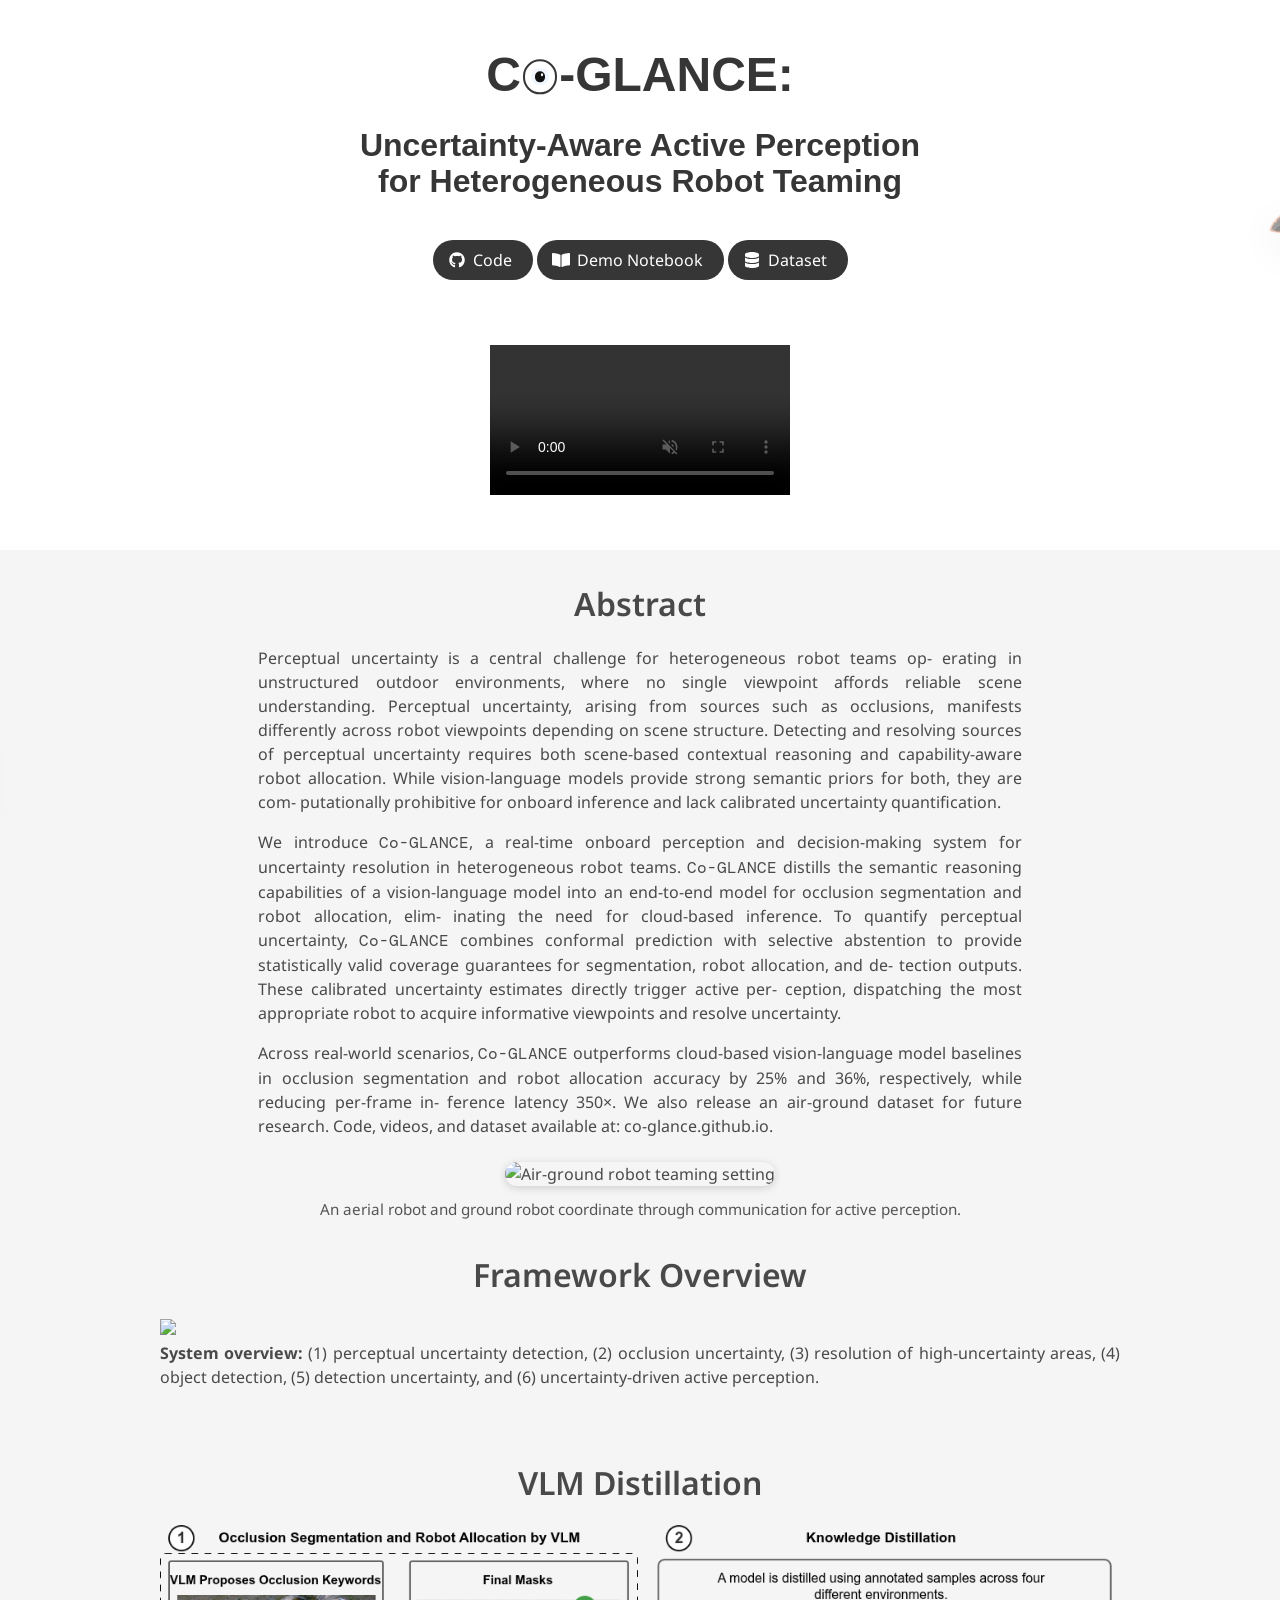
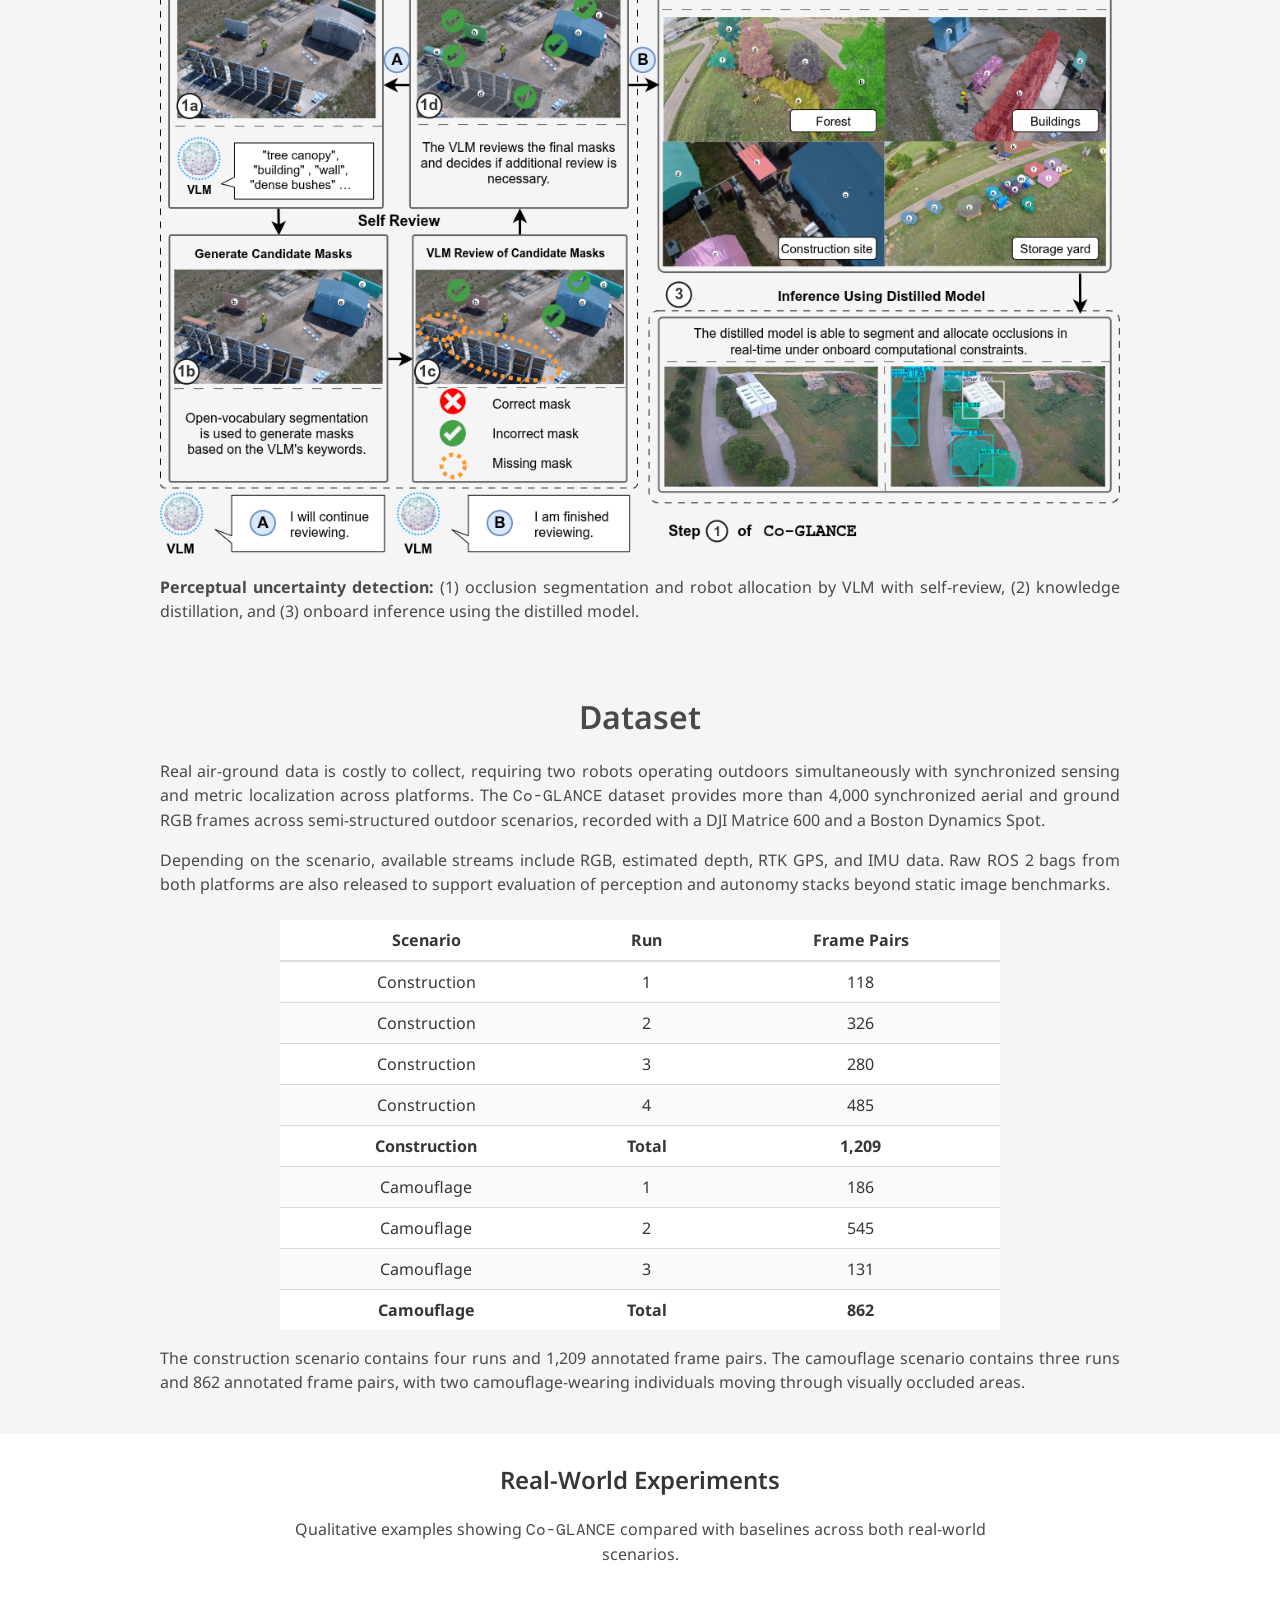
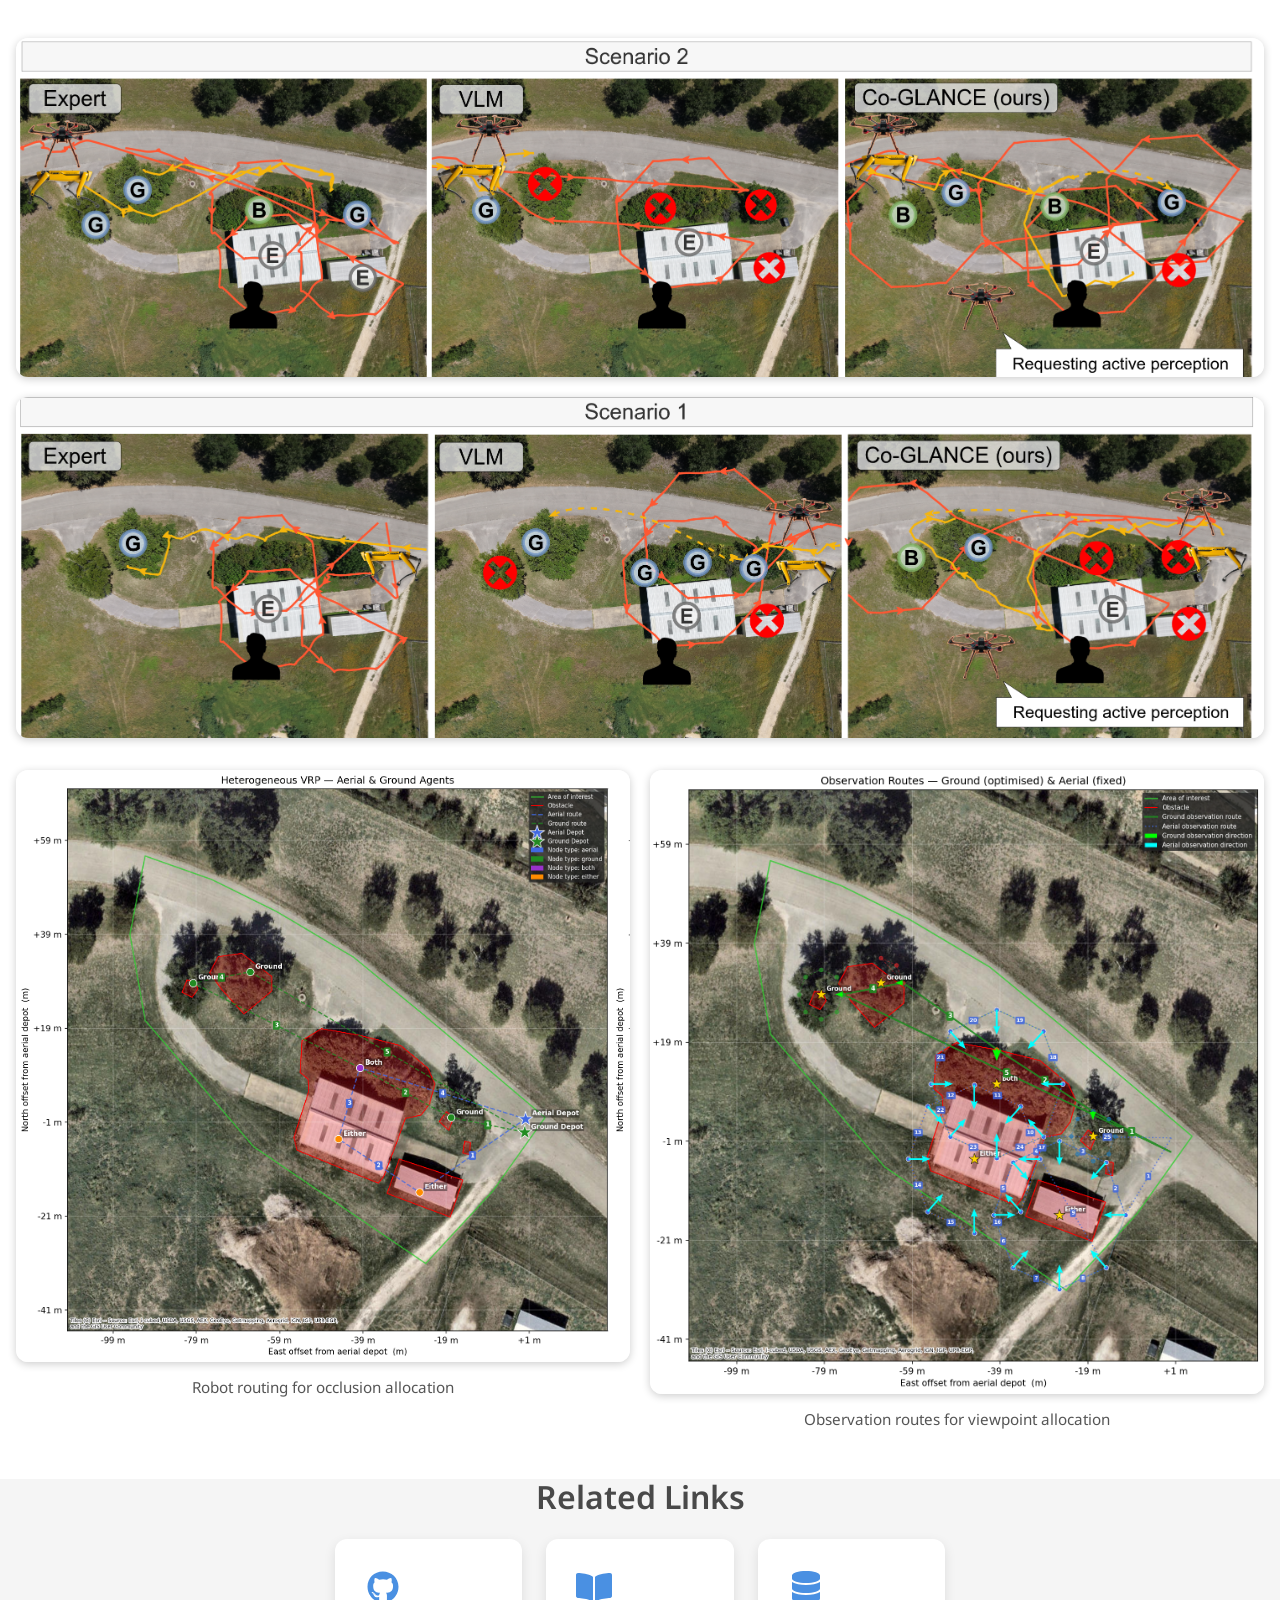
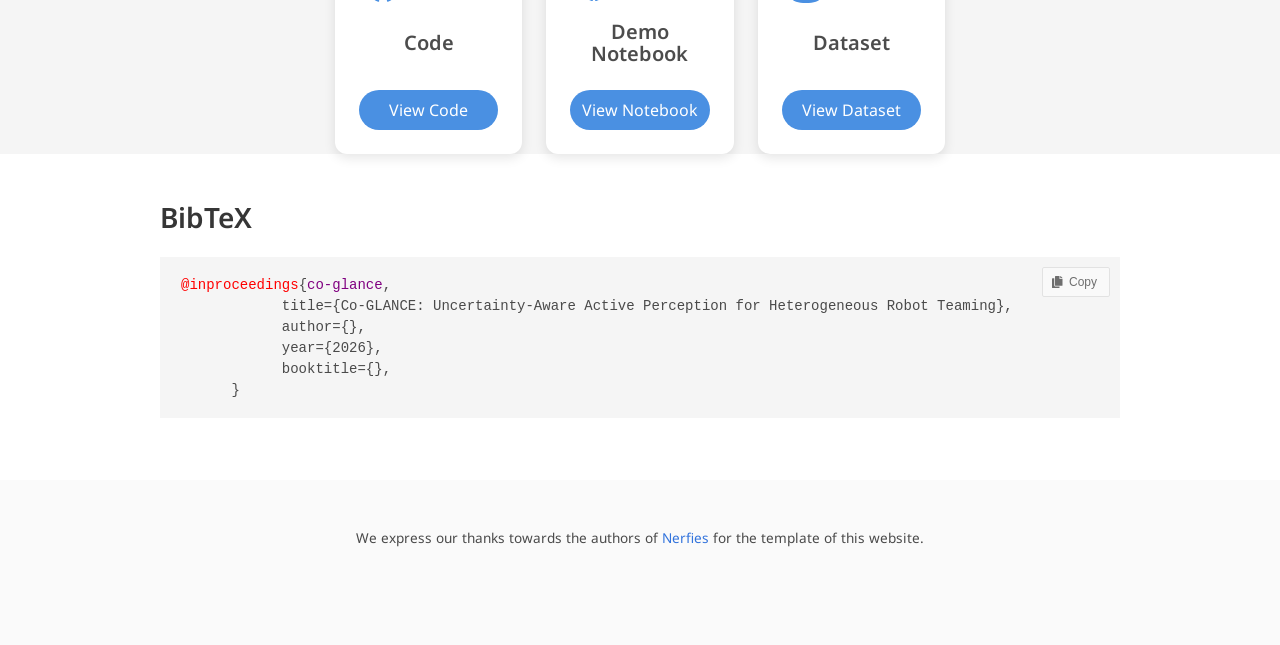
==== docs/index.html @ 159a92e4 "Updated webpage with several links to dataset and code" ====
<!DOCTYPE html>
<html>

<head>
  <meta charset="utf-8">
  <meta name="description"
    content="Co-GLANCE: Uncertainty-Aware Active Perception for Heterogeneous Robot Teaming">
  <meta name="keywords" content="Co-GLANCE, Active Perception, Heterogeneous Robot Teaming">
  <meta name="viewport" content="width=device-width, initial-scale=1">
  <title>Co-GLANCE: Uncertainty-Aware Active Perception for Heterogeneous Robot Teaming</title>

  <link href="https://fonts.googleapis.com/css?family=Google+Sans|Noto+Sans|Castoro" rel="stylesheet">
  <link href="https://fonts.googleapis.com/css2?family=DM+Mono:wght@400;500&display=swap" rel="stylesheet">

  <link rel="stylesheet" href="./static/css/bulma.min.css">
  <link rel="stylesheet" href="./static/css/bulma-carousel.min.css">
  <link rel="stylesheet" href="./static/css/bulma-slider.min.css">
  <link rel="stylesheet" href="./static/css/fontawesome.all.min.css">
  <link rel="stylesheet" href="https://cdn.jsdelivr.net/gh/jpswalsh/academicons@1/css/academicons.min.css">
  <link rel="stylesheet" href="./static/css/index.css">
  <link rel="icon" href="./static/images/favicon.gif" type="image/gif">

  <script src="https://ajax.googleapis.com/ajax/libs/jquery/3.5.1/jquery.min.js"></script>
  <script defer src="./static/js/fontawesome.all.min.js"></script>
  <script src="./static/js/bulma-carousel.min.js"></script>
  <script src="./static/js/bulma-slider.min.js"></script>
  <script src="./static/js/index.js"></script>
</head>

<body>

  <div class="robot-accent drone-accent" aria-hidden="true"></div>
  <div class="robot-accent spot-accent" aria-hidden="true"></div>

  <section class="hero">
    <div class="hero-body">
      <div class="container is-max-desktop">
        <div class="columns is-centered">
          <div class="column has-text-centered">
            <h1 class="title is-1 publication-title">
              <span class="framework-name animated-title" aria-label="Co-GLANCE">C<span class="title-eye"
                  aria-hidden="true"><span class="title-pupil"></span></span>-GLANCE</span>:
            </h1>
            <h2 class="title publication-title">Uncertainty-Aware Active Perception<br>
              for Heterogeneous Robot Teaming
            </h2>
            <div class="is-size-5 publication-author">
              <!-- <span class="author-block">
                <a href=""></a><sup>*1</sup>,
              </span>
              </span> -->
            </div>

            <!-- <div class="is-size-5 publication-authors">
              <span class="author-block"><sup>1</sup></span>
              <span class="author-block"><sup>*</sup>Equal Contribution</span>
            </div> -->

            <!-- <div class="is-size-5 publication-authors">
              <p style="color: red;">Spotlight</p>
            </div> -->

            <div class="column has-text-centered">
              <div class="publication-links">

                <!-- <span class="link-block">
                  <a target="_blank" rel="noopener noreferrer" href=""
                    class="external-link button is-normal is-rounded is-dark">
                    <span class="icon">
                      <i class="ai ai-arxiv"></i>
                    </span>
                    <span>arXiv</span>
                  </a>
                </span> -->

                <span class="link-block">
                  <a target="_blank" rel="noopener noreferrer" href="https://github.com/co-glance/co-glance.github.io"
                    class="external-link button is-normal is-rounded is-dark">
                    <span class="icon">
                      <i class="fab fa-github"></i>
                    </span>
                    <span>Code</span>
                  </a>
                </span>

                <span class="link-block">
                  <a target="_blank" rel="noopener noreferrer"
                    href="https://huggingface.co/datasets/co-glance/Co-GLANCE/blob/main/dataset_viewer.ipynb"
                    class="external-link button is-normal is-rounded is-dark">
                    <span class="icon">
                      <i class="fas fa-book-open"></i>
                    </span>
                    <span>Demo Notebook</span>
                  </a>
                </span>

                <span class="link-block">
                  <a target="_blank" rel="noopener noreferrer"
                    href="https://huggingface.co/datasets/co-glance/Co-GLANCE"
                    class="external-link button is-normal is-rounded is-dark">
                    <span class="icon">
                      <i class="fas fa-database"></i>
                    </span>
                    <span>Dataset</span>
                  </a>
                </span>

              </div>

            </div>
          </div>
        </div>
      </div>
    </div>
  </section>

  <section class="hero teaser">
    <div class="container is-max-desktop">
      <div class="hero-body">
        <video id="teaser" autoplay muted loop playsinline controls preload="auto" height="100%">
          <source src="./static/videos/Co-GLANCE.mp4" type="video/mp4">
        </video>
      </div>
    </div>
  </section>

  <section class="hero is-light">
    <div class="container is-max-desktop">
      <!-- Abstract. -->
      <div class="columns is-centered has-text-centered">
        <div class="column is-four-fifths">
          <h2 class="title is-3"><br>Abstract</h2>
          <div class="content has-text-justified">
            <p>
            Perceptual uncertainty is a central challenge for heterogeneous robot teams op-
            erating in unstructured outdoor environments, where no single viewpoint affords
            reliable scene understanding. Perceptual uncertainty, arising from sources such
            as occlusions, manifests differently across robot viewpoints depending on scene
            structure. Detecting and resolving sources of perceptual uncertainty requires both
            scene-based contextual reasoning and capability-aware robot allocation. While
            vision-language models provide strong semantic priors for both, they are com-
            putationally prohibitive for onboard inference and lack calibrated uncertainty
            quantification. 
            </p>
            <p>
            We introduce <span class="framework-name">Co-GLANCE</span>, a real-time onboard perception and
            decision-making system for uncertainty resolution in heterogeneous robot teams.
            <span class="framework-name">Co-GLANCE</span> distills the semantic reasoning capabilities of a vision-language model
            into an end-to-end model for occlusion segmentation and robot allocation, elim-
            inating the need for cloud-based inference. To quantify perceptual uncertainty,
            <span class="framework-name">Co-GLANCE</span> combines conformal prediction with selective abstention to provide
            statistically valid coverage guarantees for segmentation, robot allocation, and de-
            tection outputs. These calibrated uncertainty estimates directly trigger active per-
            ception, dispatching the most appropriate robot to acquire informative viewpoints
            and resolve uncertainty. 
            </p>
            <p>
            Across real-world scenarios, <span class="framework-name">Co-GLANCE</span> outperforms
            cloud-based vision-language model baselines in occlusion segmentation and robot
            allocation accuracy by 25% and 36%, respectively, while reducing per-frame in-
            ference latency 350×. We also release an air-ground dataset for future research.
            Code, videos, and dataset available at: co-glance.github.io.
            </p>
          </div>
          <div class="content has-text-centered">
            <img class="paper-figure" src="./static/images/air_ground_setting.png"
              alt="Air-ground robot teaming setting">
            <p class="figure-caption">
              An aerial robot and ground robot coordinate through communication for active perception.
            </p>
          </div>
        </div>
      </div>
      <!--/ Abstract. -->

      <!-- Paper video. -->
      <!-- <div class="columns is-centered has-text-centered">
      <div class="column is-four-fifths">
        <h2 class="title is-3">Video</h2>
        <div class="publication-video">
          <iframe src="https://www.youtube.com/embed/MrKrnHhk8IA?rel=0&amp;showinfo=0"
                  frameborder="0" allow="autoplay; encrypted-media" allowfullscreen></iframe>
        </div>
      </div>
    </div> -->
      <!--/ Paper video. -->
    </div>
  </section>

  <section class="hero is-light">
    <div class="container is-max-desktop">
      <!-- Concurrent Work. -->
      <div class="columns is-centered has-text-centered">
        <div class="column is-full-width">
          <h2 class="title is-3"><br>Framework Overview</h2>
          <div class="content has-text-justified">
            <img src="./static/images/flowchart_v41.png">

            <p><b>System overview:</b> (1) perceptual uncertainty detection, (2) occlusion uncertainty, 
              (3) resolution of high-uncertainty areas, (4) object detection, 
              (5) detection uncertainty, and (6) uncertainty-driven active perception.</p>
            <br>
          </div>
        </div>
      </div>
      <!--/ Concurrent Work. -->

    </div>
  </section>

  <section class="hero is-light">
    <div class="container is-max-desktop">
      <!-- Concurrent Work. -->
      <div class="columns is-centered has-text-centered">
        <div class="column is-full-width">
          <h2 class="title is-3"><br>VLM Distillation</h2>
          <div class="content has-text-justified">
            <img src="./static/images/Co-GLANCE-latest-vlm_distillation_v3.png">

            <p><b>Perceptual uncertainty detection:</b> (1) occlusion segmentation and robot allocation by VLM with self-review, 
              (2) knowledge distillation, and (3) onboard inference using the distilled model.</p>
            <br>
          </div>
        </div>
      </div>
      <!--/ Concurrent Work. -->

    </div>
  </section>

  <section class="hero is-light">
    <div class="container is-max-desktop">
      <div class="columns is-centered has-text-centered">
        <div class="column is-full-width">
          <h2 class="title is-3"><br>Dataset</h2>
          <div class="content has-text-justified">
            <p>
              Real air-ground data is costly to collect, requiring two robots operating outdoors simultaneously
              with synchronized sensing and metric localization across platforms. The <span class="framework-name">Co-GLANCE</span>
              dataset provides more than 4,000 synchronized aerial and ground RGB frames across semi-structured
              outdoor scenarios, recorded with a DJI Matrice 600 and a Boston Dynamics Spot.
            </p>
            <p>
              Depending on the scenario, available streams include RGB, estimated depth, RTK GPS, and IMU data.
              Raw ROS 2 bags from both platforms are also released to support evaluation of perception and
              autonomy stacks beyond static image benchmarks.
            </p>

            <table class="table is-striped is-hoverable is-fullwidth dataset-table">
              <thead>
                <tr>
                  <th>Scenario</th>
                  <th>Run</th>
                  <th>Frame Pairs</th>
                </tr>
              </thead>
              <tbody>
                <tr>
                  <td>Construction</td>
                  <td>1</td>
                  <td>118</td>
                </tr>
                <tr>
                  <td>Construction</td>
                  <td>2</td>
                  <td>326</td>
                </tr>
                <tr>
                  <td>Construction</td>
                  <td>3</td>
                  <td>280</td>
                </tr>
                <tr>
                  <td>Construction</td>
                  <td>4</td>
                  <td>485</td>
                </tr>
                <tr>
                  <td><b>Construction</b></td>
                  <td><b>Total</b></td>
                  <td><b>1,209</b></td>
                </tr>
                <tr>
                  <td>Camouflage</td>
                  <td>1</td>
                  <td>186</td>
                </tr>
                <tr>
                  <td>Camouflage</td>
                  <td>2</td>
                  <td>545</td>
                </tr>
                <tr>
                  <td>Camouflage</td>
                  <td>3</td>
                  <td>131</td>
                </tr>
                <tr>
                  <td><b>Camouflage</b></td>
                  <td><b>Total</b></td>
                  <td><b>862</b></td>
                </tr>
              </tbody>
            </table>

            <p>
              The construction scenario contains four runs and 1,209 annotated frame pairs. The camouflage
              scenario contains three runs and 862 annotated frame pairs, with two camouflage-wearing individuals
              moving through visually occluded areas.
            </p>
            <br>
          </div>
        </div>
      </div>

    </div>
  </section>




  <section class="examples">
    <h2 class="title is-4">Real-World Experiments</h2>
    <p class="visual-results-caption">
      Qualitative examples showing <span class="framework-name">Co-GLANCE</span> compared with
      baselines across both real-world scenarios.
    </p>
    <div class="scroll-gallery">
      <figure>
        <img src="./static/images/real_world_scenario_1.png" alt="Scenario 1 visual results">
      </figure>
      <figure>
        <img src="./static/images/real_world_scenario_2.png" alt="Scenario 2 visual results">
      </figure>
    </div>
    <div class="route-gallery">
      <figure>
        <img src="./static/images/occlusion_allocation.png"
          alt="Robot routing occlusion allocation">
        <figcaption>Robot routing for occlusion allocation</figcaption>
      </figure>
      <figure>
        <img src="./static/images/viewpoint_allocation.png"
          alt="Robot routing viewpoint allocation">
        <figcaption>Observation routes for viewpoint allocation</figcaption>
      </figure>
    </div>
  </section>

  <section class="hero is-small is-light">
    <div class="container is-max-desktop" style="max-width: 100em;">
      <div class="columns is-centered">
        <div class="column is-full-width">
          <h2 class="title is-3 has-text-centered">Related Links</h2>

          <div class="columns is-multiline is-centered">

            <!-- Card 1: Code -->
            <div class="column is-4">
              <div class="card link-card">
                <div class="card-content has-text-centered">
                  <span class="icon is-large">
                    <i class="fab fa-github fa-2x"></i>
                  </span>
                  <h3 class="title is-5">Code</h3>
                  <a target="_blank" rel="noopener noreferrer" href="https://github.com/co-glance/co-glance.github.io"
                    class="button is-link is-rounded">View Code</a>
                </div>
              </div>
            </div>

            <!-- Card 2: Demo Notebook -->
            <div class="column is-4">
              <div class="card link-card">
                <div class="card-content has-text-centered">
                  <span class="icon is-large">
                    <i class="fas fa-book-open fa-2x"></i>
                  </span>
                  <h3 class="title is-5">Demo Notebook</h3>
                  <a target="_blank" rel="noopener noreferrer"
                    href="https://huggingface.co/datasets/co-glance/Co-GLANCE/blob/main/dataset_viewer.ipynb"
                    class="button is-link is-rounded">View Notebook</a>
                </div>
              </div>
            </div>

            <!-- Card 3: Dataset -->
            <div class="column is-4">
              <div class="card link-card">
                <div class="card-content has-text-centered">
                  <span class="icon is-large">
                    <i class="fas fa-database fa-2x"></i>
                  </span>
                  <h3 class="title is-5">Dataset</h3>
                  <a target="_blank" rel="noopener noreferrer"
                    href="https://huggingface.co/datasets/co-glance/Co-GLANCE"
                    class="button is-link is-rounded">View Dataset</a>
                </div>
              </div>
            </div>

          </div>

        </div>
      </div>
    </div>
  </section>

  <section class="section" id="BibTeX">
    <div class="container is-max-desktop content">
      <h2 class="title">BibTeX</h2>
      <div style="position: relative;">
        <pre><code><span style="color: red;">@inproceedings</span>{<span style="color: purple;">co-glance</span>,
            title={Co-GLANCE: Uncertainty-Aware Active Perception for Heterogeneous Robot Teaming},
            author={},
            year={2026},
            booktitle={},
      }</code></pre>
        <button id="copyBibtex" class="button is-small"
          style="position: absolute; top: 10px; right: 10px; opacity: 0.7; background-color: rgba(255, 255, 255, 0.7);"
          onmouseover="this.style.opacity='1'"
          onmouseout="this.style.opacity='0.7'"
          onclick="copyBibtexToClipboard()">
          <span class="icon">
            <i class="fas fa-copy"></i>
          </span>
          <span>Copy</span>
        </button>
      </div>
    </div>
  </section>

  <script>
    function copyBibtexToClipboard() {
      const bibtexText = `@content,
            title={Co-GLANCE: Uncertainty-Aware Active Perception for Heterogeneous Robot Teaming},
            author={},
            year={2026},
            booktitle={},
      }`;

      navigator.clipboard.writeText(bibtexText).then(function () {
        const button = document.getElementById('copyBibtex');
        const originalHTML = button.innerHTML;
        const originalStyle = button.getAttribute('style');

        button.innerHTML = '<span class="icon"><i class="fas fa-check"></i></span><span>Copied!</span>';
        button.style = 'position: absolute; top: 10px; right: 10px; opacity: 1; background-color: #48c774;';

        setTimeout(function () {
          button.innerHTML = originalHTML;
          button.setAttribute('style', originalStyle);
        }, 2000);
      });
    }
  </script>


  <footer class="footer">
    <div class="container">
      <!--
    <div class="content has-text-centered">
      <a class="icon-link"
         href="./static/videos/nerfies_paper.pdf">
        <i class="fas fa-file-pdf"></i>
      </a>
      <a class="icon-link" href="https://github.com/keunhong" class="external-link" disabled>
        <i class="fab fa-github"></i>
      </a>
    </div>
      -->
      <div class="columns is-centered">
        <div class="column is-8">
          <div class="content bottom-attr-text">
            <p style="font-size: 0.85rem;">
              We express our thanks towards the authors of <a
                href="https://github.com/nerfies/nerfies.github.io">Nerfies</a> for the template of this website.
            </p>
          </div>
        </div>
      </div>
    </div>
  </footer>

</body>

</html>
---- docs/static/css/index.css ----
body {
  font-family: 'Noto Sans', sans-serif;
  overflow-x: hidden;
}

.robot-accent {
  background-position: center;
  background-repeat: no-repeat;
  background-size: contain;
  filter: drop-shadow(0 10px 18px rgba(0, 0, 0, 0.18));
  opacity: 0.5;
  pointer-events: none;
  position: fixed;
  z-index: 5;
}

.drone-accent {
  animation: drone-flyby 18s ease-in-out infinite;
  background-image: url("../images/drone-accent.png");
  height: 150px;
  right: -150px;
  top: 18vh;
  width: 190px;
}

.spot-accent {
  animation: spot-walkby 22s ease-in-out infinite;
  background-image: url("../images/spot-accent.png");
  bottom: 9vh;
  height: 118px;
  left: -180px;
  width: 210px;
}

@keyframes drone-flyby {
  0%,
  18%,
  100% {
    transform: translateX(0) translateY(0) rotate(-4deg);
  }

  42%,
  62% {
    transform: translateX(-95px) translateY(-18px) rotate(3deg);
  }

  78% {
    transform: translateX(-35px) translateY(10px) rotate(-2deg);
  }
}

@keyframes spot-walkby {
  0%,
  16%,
  100% {
    transform: translateX(0);
  }

  44%,
  66% {
    transform: translateX(125px);
  }

  82% {
    transform: translateX(48px);
  }
}

@media screen and (max-width: 1200px) {
  .robot-accent {
    display: none;
  }
}

@media (prefers-reduced-motion: reduce) {
  .robot-accent {
    animation: none;
  }
}

.framework-name {
  font-family: 'DM Mono', 'Courier New', Courier, monospace;
}

.publication-title .framework-name {
  font-family: 'Google Sans', sans-serif;
}

.animated-title {
  align-items: baseline;
  display: inline-flex;
  gap: 0.02em;
}

.title-eye {
  align-items: center;
  background: #fff;
  border: 0.055em solid currentColor;
  border-radius: 50%;
  display: inline-flex;
  height: 0.72em;
  justify-content: center;
  margin: 0 0.02em;
  overflow: hidden;
  position: relative;
  transform: translateY(-0.18em);
  width: 0.72em;
}

.title-eye::before {
  background: #f0f6ff;
  border-radius: 50%;
  content: "";
  height: 0.36em;
  position: absolute;
  width: 0.36em;
}

.title-pupil {
  animation: look-around 4.5s ease-in-out infinite;
  background: #111;
  border-radius: 50%;
  display: block;
  height: 0.22em;
  position: relative;
  width: 0.22em;
  z-index: 1;
}

.title-pupil::after {
  background: #fff;
  border-radius: 50%;
  content: "";
  height: 0.06em;
  position: absolute;
  right: 0.04em;
  top: 0.04em;
  width: 0.06em;
}

@keyframes look-around {
  0%,
  18%,
  100% {
    transform: translate(0, 0);
  }

  30%,
  42% {
    transform: translate(-0.16em, -0.05em);
  }

  54%,
  66% {
    transform: translate(0.16em, 0.04em);
  }

  78%,
  88% {
    transform: translate(0.02em, -0.14em);
  }
}

@media (prefers-reduced-motion: reduce) {
  .title-pupil {
    animation: none;
  }
}


.footer .icon-link {
  font-size: 25px;
  color: #000;
}

.link-block a {
  margin-top: 5px;
  margin-bottom: 5px;
}

.dnerf {
  font-variant: small-caps;
}


.teaser .hero-body {
  padding-top: 0;
  padding-bottom: 3rem;
}

.teaser {
  font-family: 'Google Sans', sans-serif;
}


.publication-title {}

.publication-banner {
  max-height: parent;

}

.publication-banner video {
  position: relative;
  left: auto;
  top: auto;
  transform: none;
  object-fit: fit;
}

.publication-header .hero-body {}

.publication-title {
  font-family: 'Google Sans', sans-serif;
}

.publication-authors {
  font-family: 'Google Sans', sans-serif;
}

.publication-venue {
  color: #555;
  width: fit-content;
  font-weight: bold;
}

.publication-awards {
  color: #ff3860;
  width: fit-content;
  font-weight: bolder;
}

.publication-authors {}

.publication-authors a {
  color: hsl(204, 86%, 53%) !important;
}

.publication-authors a:hover {
  text-decoration: underline;
}

.author-block {
  display: inline-block;
}

.publication-banner img {}

.publication-authors {
  /*color: #4286f4;*/
}

.publication-video {
  position: relative;
  width: 100%;
  height: 0;
  padding-bottom: 56.25%;

  overflow: hidden;
  border-radius: 10px !important;
}

.publication-video iframe {
  position: absolute;
  top: 0;
  left: 0;
  width: 100%;
  height: 100%;
}

.publication-body img {}

.paper-figure {
  border-radius: 12px;
  box-shadow: 0 2px 8px rgba(0, 0, 0, 0.16);
  max-width: 620px;
  width: 100%;
}

.figure-caption {
  color: #555;
  font-size: 0.95rem;
  margin-top: 0.75rem;
}

.dataset-table {
  margin: 1.5rem auto;
  max-width: 720px;
}

.dataset-table th,
.dataset-table td {
  text-align: center !important;
}

.results-carousel {
  overflow: hidden;
}

.results-carousel .item {
  margin: 5px;
  overflow: hidden;
  border: 1px solid #bbb;
  border-radius: 10px;
  padding: 0;
  font-size: 0;
}

.results-carousel video {
  margin: 0;
}


.interpolation-panel {
  background: #f5f5f5;
  border-radius: 10px;
}

.interpolation-panel .interpolation-image {
  width: 100%;
  border-radius: 5px;
}

.interpolation-video-column {}

.interpolation-panel .slider {
  margin: 0 !important;
}

.interpolation-panel .slider {
  margin: 0 !important;
}

#interpolation-image-wrapper {
  width: 100%;
}

#interpolation-image-wrapper img {
  border-radius: 5px;
}

.hero {
  margin: 15;
}

.bottom-attr-text {
  text-align: center;
}

.comparison {
  text-align: center;
  margin: 2rem auto;
  max-width: 1400px;
}

.comparison .pair {
  display: grid;
  grid-template-columns: 1fr 1fr;
  gap: 1rem;
  margin-bottom: 2rem;
}

.comparison img {
  width: 100%;
  border-radius: 12px;
  box-shadow: 0 2px 8px rgba(0, 0, 0, 0.2);
}

.examples {
  text-align: center;
  margin: 2rem auto;
  max-width: 1400px;
}

/* .scroll-gallery {
  display: flex;
  gap: 1rem;
  overflow-x: auto;
  padding: 1rem;
  scroll-snap-type: x mandatory;
}

.scroll-gallery img {
  flex: 0 0 auto;
  max-height: 200px;
  border-radius: 12px;
  scroll-snap-align: center;
} */

.scroll-gallery {
  display: grid;
  grid-template-columns: 1fr;
  gap: 1.25rem;
  overflow-x: hidden;
  padding: 1rem;
}

.visual-results-caption {
  max-width: 760px;
  margin: 0 auto 1rem;
  padding: 0 1rem;
}

.scroll-gallery figure {
  margin: 0;
}

.scroll-gallery img {
  width: auto;
  max-width: 100%;
  height: auto;
  justify-self: center;
  /* center within grid cell */
  align-self: center;
  /* center within grid cell */
  border-radius: 12px;
  box-shadow: 0 2px 8px rgba(0, 0, 0, 0.2);
}

.scroll-gallery figcaption {
  margin-top: 0.5rem;
  color: #555;
  font-size: 0.95rem;
}

.route-gallery {
  display: grid;
  gap: 1.25rem;
  grid-template-columns: repeat(2, 1fr);
  padding: 1rem;
}

.route-gallery figure {
  margin: 0;
}

.route-gallery img {
  border-radius: 12px;
  box-shadow: 0 2px 8px rgba(0, 0, 0, 0.2);
  width: 100%;
}

.route-gallery figcaption {
  color: #555;
  font-size: 0.95rem;
  margin-top: 0.5rem;
}

@media screen and (max-width: 768px) {
  .route-gallery {
    grid-template-columns: 1fr;
  }
}

.link-card {
  display: flex;
  flex-direction: column;
  justify-content: space-between;
  height: 100%;
  /* Makes all cards the same height */
  transition: transform 0.3s ease, box-shadow 0.3s ease;
  border-radius: 12px;
  box-shadow: 0 4px 12px rgba(0, 0, 0, 0.1);
}

.link-card:hover {
  transform: translateY(-10px);
  box-shadow: 0 8px 20px rgba(0, 0, 0, 0.2);
}

.link-card .icon {
  color: #4A90E2;
  margin-bottom: 10px;
}

.button.is-link {
  background-color: #4A90E2;
  border: none;
}

.button.is-link:hover {
  background-color: #357ABD;
}

/* Ensure consistent height for content inside cards */
.card-content {
  flex-grow: 1;
  /* Fills available space evenly */
  display: flex;
  flex-direction: column;
  justify-content: space-between;
}
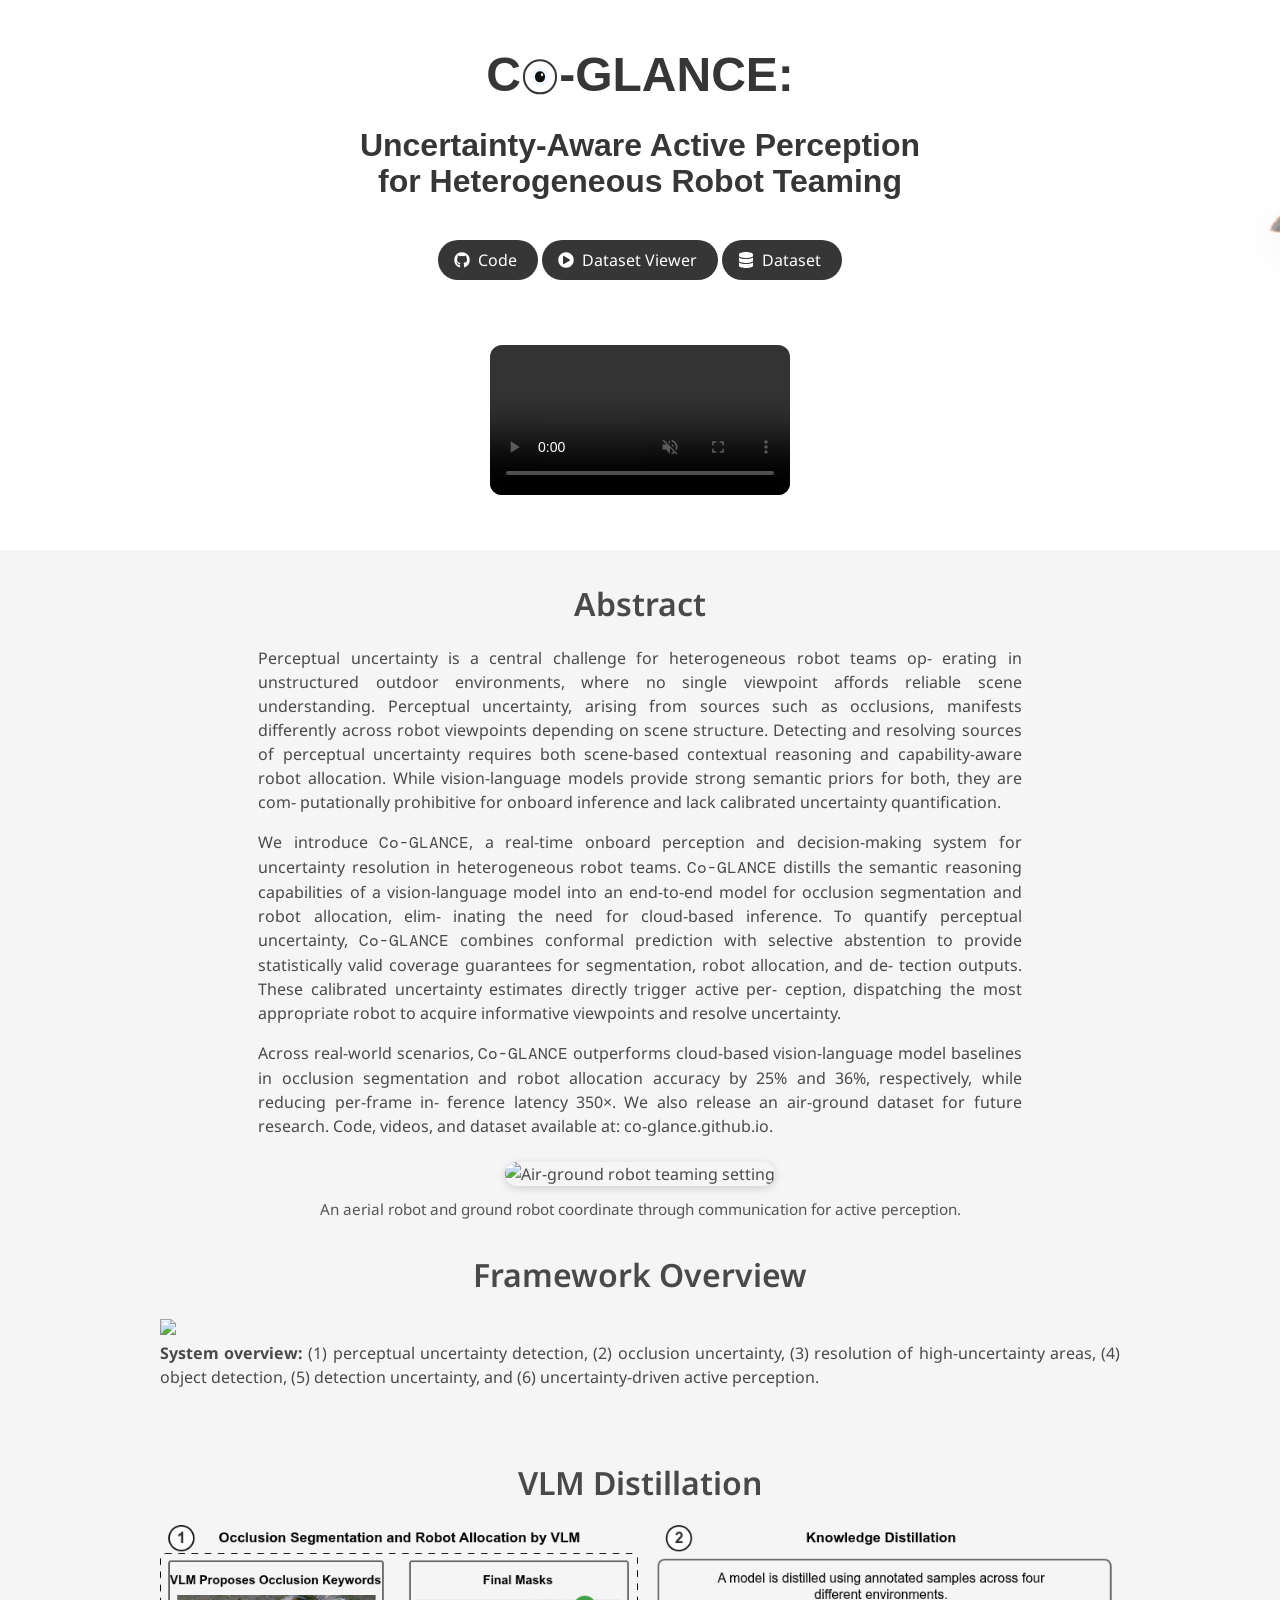
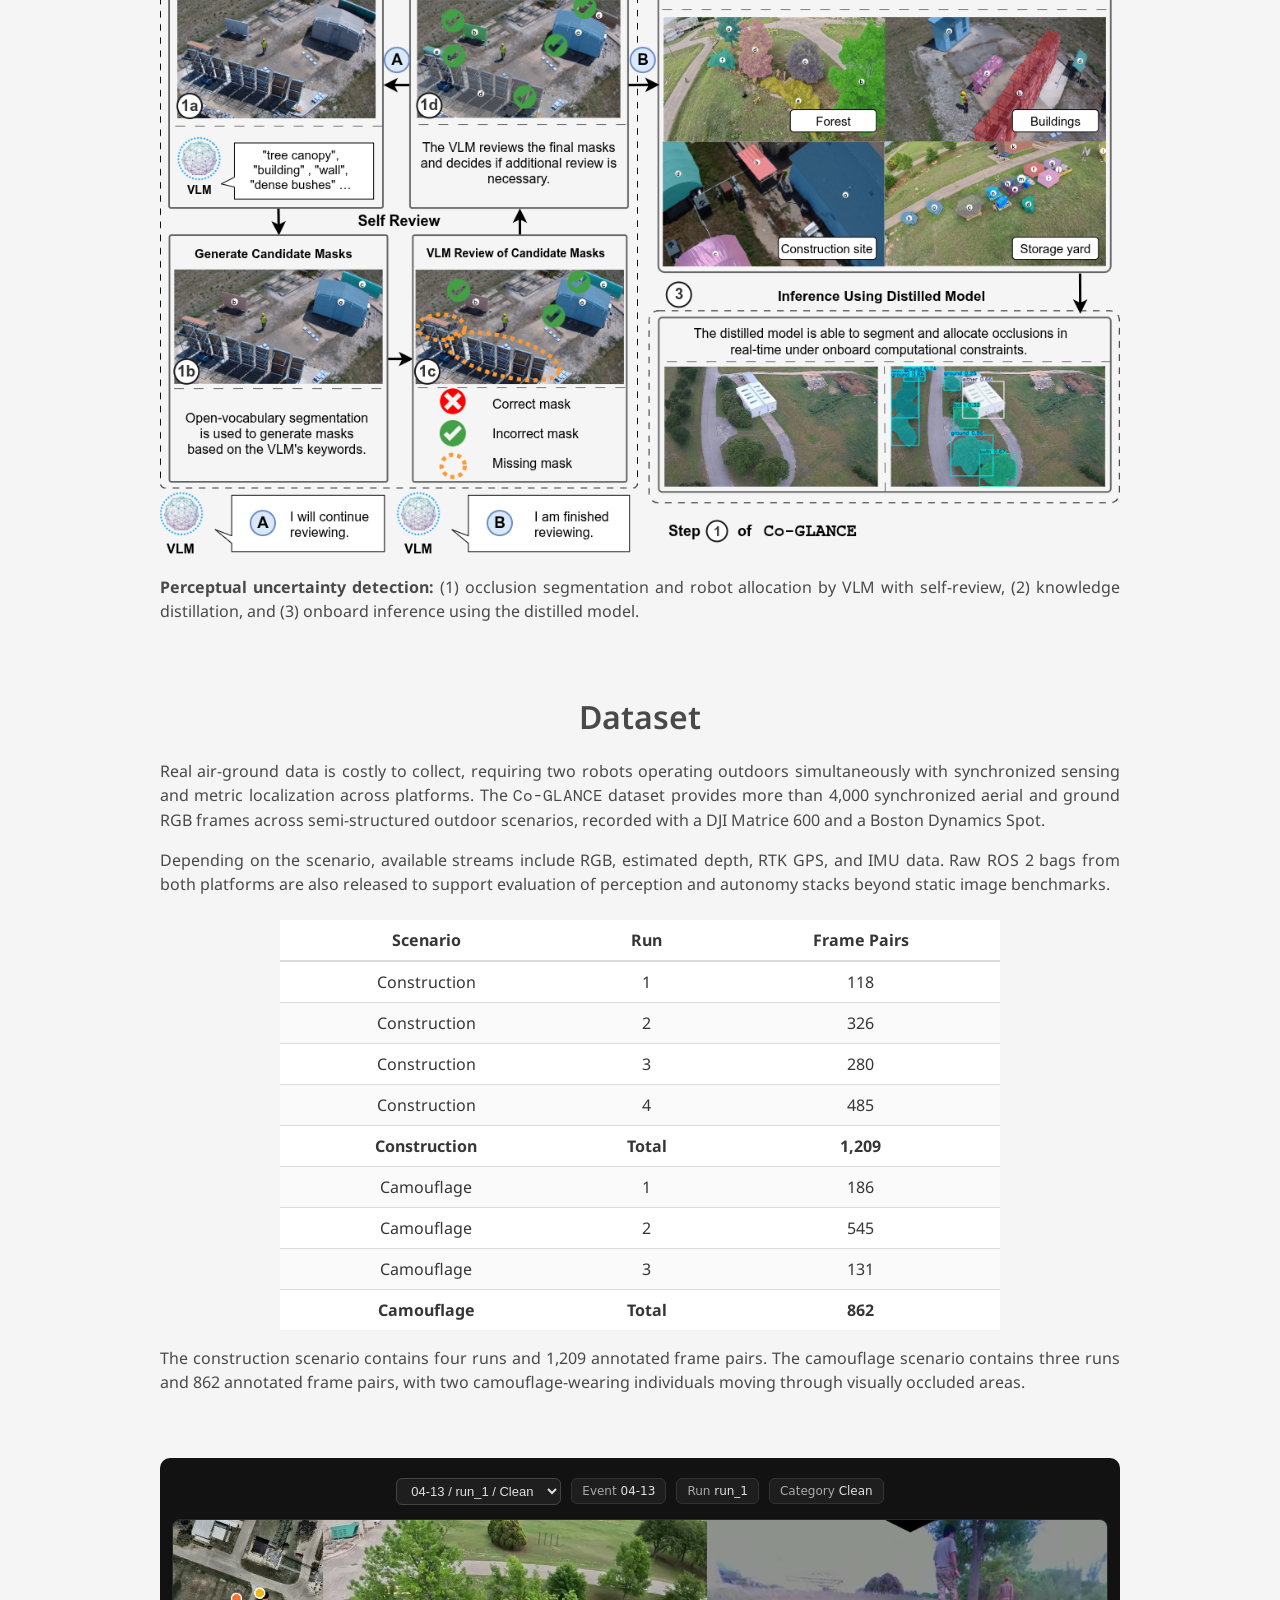
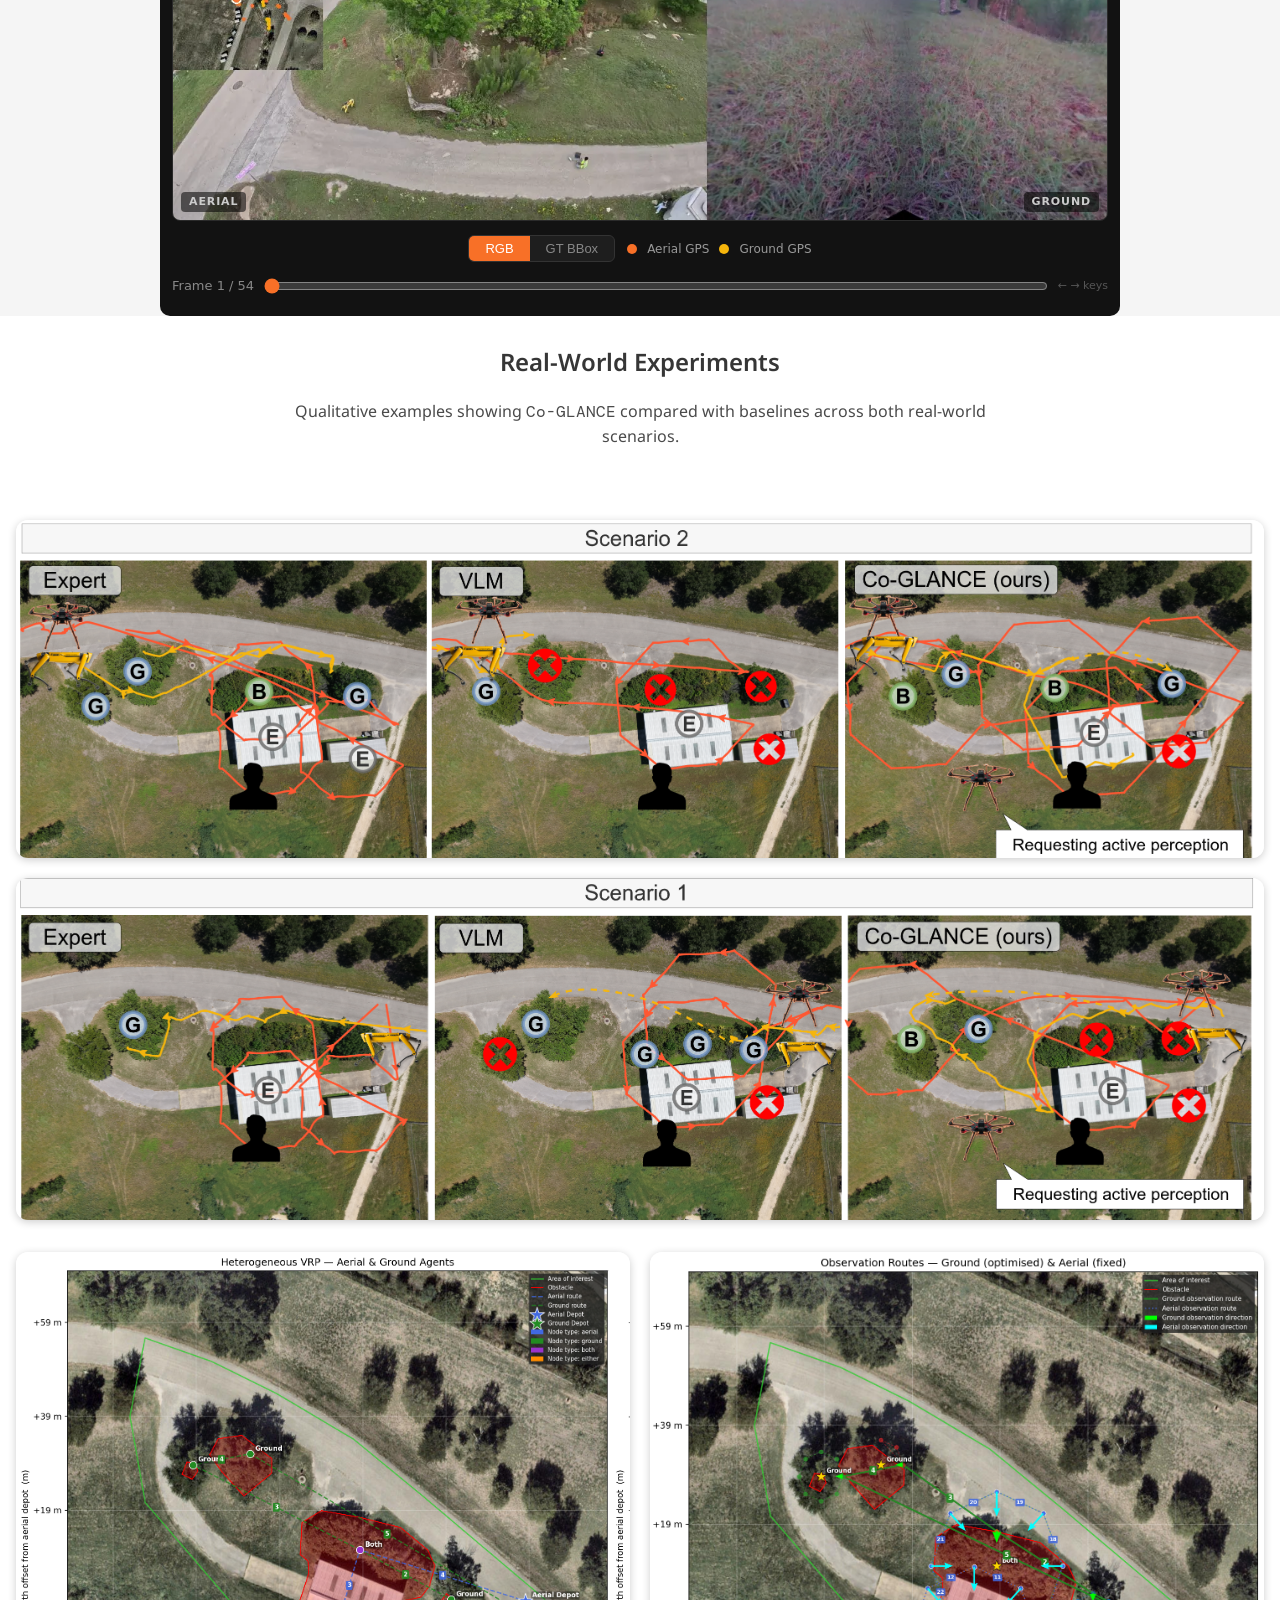
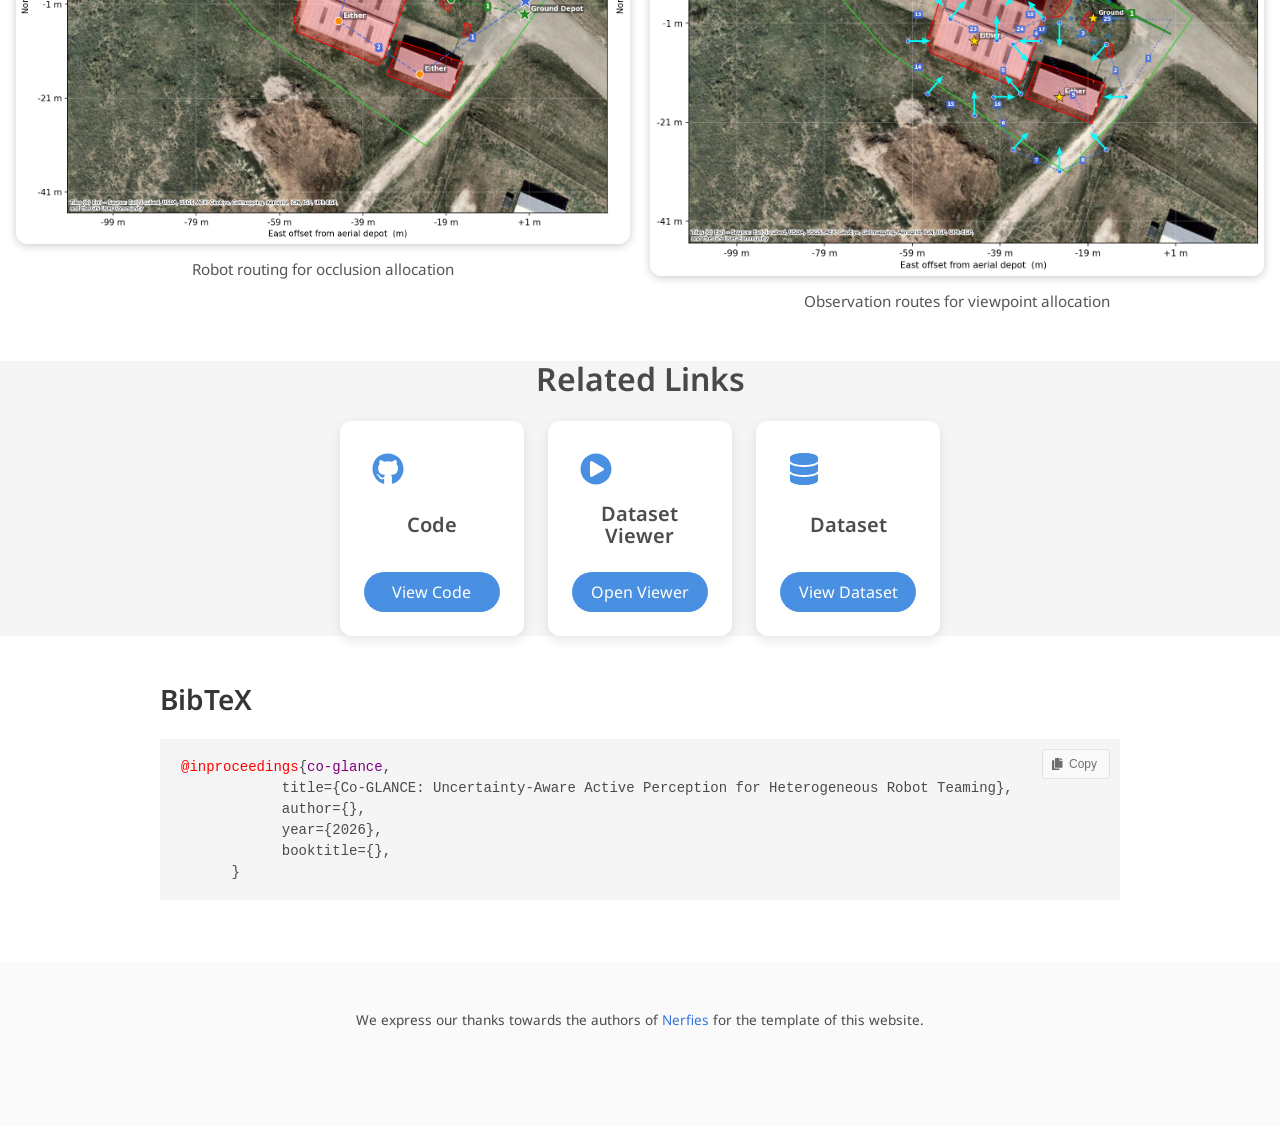
==== commit f559f65c: "Updated to support embedded dataset viewing" ====
--- a/docs/index.html
+++ b/docs/index.html
@@ -19,6 +19,73 @@
   <link rel="stylesheet" href="https://cdn.jsdelivr.net/gh/jpswalsh/academicons@1/css/academicons.min.css">
   <link rel="stylesheet" href="./static/css/index.css">
   <link rel="icon" href="./static/images/favicon.gif" type="image/gif">
+
+  <style>
+    #dataset-viewer {
+      background: #121212; color: #e0e0e0;
+      font-family: system-ui, -apple-system, sans-serif; font-size: 14px;
+      display: flex; flex-direction: column; align-items: center;
+      padding: 20px 12px; gap: 14px;
+      border-radius: 10px; margin-top: 1.5rem; width: 100%;
+    }
+    #dataset-viewer #info-bar {
+      display: flex; align-items: center; gap: 10px; flex-wrap: wrap; justify-content: center;
+    }
+    #dataset-viewer .badge {
+      background: #1e1e1e; border: 1px solid #333; border-radius: 6px;
+      padding: 3px 10px; font-size: 12px; color: #aaa;
+    }
+    #dataset-viewer .badge span { color: #e0e0e0; font-weight: 500; }
+    #dataset-viewer #run-select {
+      background: #1e1e1e; border: 1px solid #444; border-radius: 6px;
+      color: #e0e0e0; font-size: 13px; padding: 4px 10px; cursor: pointer; outline: none;
+    }
+    #dataset-viewer #run-select:focus { border-color: #f87027; }
+    #dataset-viewer #composite-wrap {
+      position: relative; width: 100%; background: #141414;
+      border-radius: 8px; overflow: hidden; border: 1px solid #2a2a2a;
+    }
+    #dataset-viewer #composite-img {
+      display: block; width: 100%; height: auto; min-height: 80px; transition: opacity 0.1s ease;
+    }
+    #dataset-viewer #composite-img.loading { opacity: 0.4; }
+    #dataset-viewer #panel-labels {
+      position: absolute; top: 0; left: 0; width: 100%; height: 100%; pointer-events: none;
+    }
+    #dataset-viewer .panel-label {
+      position: absolute; bottom: 8px; font-size: 11px; font-weight: 600;
+      letter-spacing: 0.08em; text-transform: uppercase;
+      background: rgba(0,0,0,0.55); color: #ccc; padding: 2px 8px; border-radius: 4px;
+    }
+    #dataset-viewer #dv-controls {
+      display: flex; align-items: center; gap: 12px; flex-wrap: wrap;
+      justify-content: center; width: 100%;
+    }
+    #dataset-viewer .toggle-group {
+      display: flex; background: #1e1e1e; border: 1px solid #333; border-radius: 6px; overflow: hidden;
+    }
+    #dataset-viewer .toggle-btn {
+      padding: 5px 16px; border: none; background: transparent; color: #888;
+      cursor: pointer; font-size: 13px; font-weight: 500; transition: background 0.15s, color 0.15s;
+    }
+    #dataset-viewer .toggle-btn.active { background: #f87027; color: #fff; }
+    #dataset-viewer .toggle-btn:hover:not(.active):not(:disabled) { background: #2a2a2a; color: #ddd; }
+    #dataset-viewer .toggle-btn:disabled { opacity: 0.35; cursor: default; }
+    #dataset-viewer .legend {
+      display: flex; gap: 10px; align-items: center; font-size: 12px; color: #999;
+    }
+    #dataset-viewer .dot {
+      display: inline-block; width: 10px; height: 10px; border-radius: 50%; flex-shrink: 0;
+    }
+    #dataset-viewer #slider-wrap {
+      width: 100%; display: flex; align-items: center; gap: 10px;
+    }
+    #dataset-viewer #frame-label {
+      white-space: nowrap; font-size: 13px; color: #888; min-width: 80px; text-align: right;
+    }
+    #dataset-viewer #slider { flex: 1; accent-color: #f87027; cursor: pointer; }
+    #dataset-viewer #key-hint { font-size: 11px; color: #555; white-space: nowrap; }
+  </style>
 
   <script src="https://ajax.googleapis.com/ajax/libs/jquery/3.5.1/jquery.min.js"></script>
   <script defer src="./static/js/fontawesome.all.min.js"></script>
@@ -84,13 +151,12 @@
                 </span>
 
                 <span class="link-block">
-                  <a target="_blank" rel="noopener noreferrer"
-                    href="https://huggingface.co/datasets/co-glance/Co-GLANCE/blob/main/dataset_viewer.ipynb"
+                  <a href="#dataset"
                     class="external-link button is-normal is-rounded is-dark">
                     <span class="icon">
-                      <i class="fas fa-book-open"></i>
+                      <i class="fas fa-play-circle"></i>
                     </span>
-                    <span>Demo Notebook</span>
+                    <span>Dataset Viewer</span>
                   </a>
                 </span>
 
@@ -118,7 +184,9 @@
     <div class="container is-max-desktop">
       <div class="hero-body">
         <video id="teaser" autoplay muted loop playsinline controls preload="auto" height="100%">
-          <source src="./static/videos/Co-GLANCE.mp4" type="video/mp4">
+          <source
+            src="https://media.githubusercontent.com/media/co-glance/co-glance.github.io/main/docs/static/videos/Co-GLANCE.mp4"
+            type="video/mp4">
         </video>
       </div>
     </div>
@@ -228,7 +296,7 @@
     </div>
   </section>
 
-  <section class="hero is-light">
+  <section id="dataset" class="hero is-light">
     <div class="container is-max-desktop">
       <div class="columns is-centered has-text-centered">
         <div class="column is-full-width">
@@ -310,6 +378,38 @@
             </p>
             <br>
           </div>
+
+          <div id="dataset-viewer">
+            <div id="info-bar">
+              <select id="run-select"></select>
+              <div class="badge">Event <span id="b-event">–</span></div>
+              <div class="badge">Run <span id="b-run">–</span></div>
+              <div class="badge">Category <span id="b-category">–</span></div>
+            </div>
+            <div id="composite-wrap">
+              <img id="composite-img" src="" alt="frame" draggable="false">
+              <div id="panel-labels">
+                <span class="panel-label" id="label-aerial" style="left:8px">Aerial</span>
+                <span class="panel-label" id="label-ground" style="right:8px">Ground</span>
+              </div>
+            </div>
+            <div id="dv-controls">
+              <div class="toggle-group">
+                <button class="toggle-btn active" id="btn-rgb" onclick="setModality('rgb')">RGB</button>
+                <button class="toggle-btn"        id="btn-gt"  onclick="setModality('gt')">GT BBox</button>
+              </div>
+              <div class="legend">
+                <span class="dot" style="background:#f87027"></span> Aerial GPS
+                <span class="dot" style="background:#f6b60c"></span> Ground GPS
+              </div>
+            </div>
+            <div id="slider-wrap">
+              <span id="frame-label">Frame 0 / 0</span>
+              <input type="range" id="slider" min="0" max="0" value="0">
+              <span id="key-hint">← → keys</span>
+            </div>
+          </div>
+
         </div>
       </div>
 
@@ -369,17 +469,16 @@
               </div>
             </div>
 
-            <!-- Card 2: Demo Notebook -->
+            <!-- Card 2: Dataset Viewer -->
             <div class="column is-4">
               <div class="card link-card">
                 <div class="card-content has-text-centered">
                   <span class="icon is-large">
-                    <i class="fas fa-book-open fa-2x"></i>
+                    <i class="fas fa-play-circle fa-2x"></i>
                   </span>
-                  <h3 class="title is-5">Demo Notebook</h3>
-                  <a target="_blank" rel="noopener noreferrer"
-                    href="https://huggingface.co/datasets/co-glance/Co-GLANCE/blob/main/dataset_viewer.ipynb"
-                    class="button is-link is-rounded">View Notebook</a>
+                  <h3 class="title is-5">Dataset Viewer</h3>
+                  <a href="#dataset"
+                    class="button is-link is-rounded">Open Viewer</a>
                 </div>
               </div>
             </div>
@@ -431,6 +530,110 @@
   </section>
 
   <script>
+    (function () {
+      let meta       = null;
+      let frame      = 0;
+      let modality   = 'rgb';
+      let currentDir = null;
+
+      const compositeImg = document.getElementById('composite-img');
+      const slider       = document.getElementById('slider');
+      const frameLabel   = document.getElementById('frame-label');
+      const runSelect    = document.getElementById('run-select');
+
+      const _preloaded = new Set();
+      function preload(src) {
+        if (_preloaded.has(src)) return;
+        _preloaded.add(src);
+        new Image().src = src;
+      }
+
+      function frameSrc(mod, idx) {
+        return `viewer/frames/${currentDir}/${mod}_${String(idx).padStart(4, '0')}.webp`;
+      }
+
+      function maxFrames() {
+        if (!meta) return 0;
+        return modality === 'gt' ? meta.n_gt_frames : meta.n_frames;
+      }
+
+      function render() {
+        const n   = maxFrames();
+        const idx = Math.max(0, Math.min(frame, n - 1));
+        frameLabel.textContent = `Frame ${idx + 1} / ${n}`;
+
+        compositeImg.classList.add('loading');
+        const tmp = new Image();
+        tmp.onload = () => { compositeImg.src = tmp.src; compositeImg.classList.remove('loading'); };
+        tmp.src = frameSrc(modality, idx);
+
+        for (let d = 1; d <= 3; d++) {
+          if (idx + d < n) preload(frameSrc(modality, idx + d));
+          if (idx - d >= 0) preload(frameSrc(modality, idx - d));
+        }
+      }
+
+      window.setModality = function (mod) {
+        modality = mod;
+        document.getElementById('btn-rgb').classList.toggle('active', mod === 'rgb');
+        document.getElementById('btn-gt').classList.toggle('active',  mod === 'gt');
+        frame = Math.min(frame, maxFrames() - 1);
+        slider.max   = maxFrames() - 1;
+        slider.value = frame;
+        render();
+      };
+
+      function loadRun(dir) {
+        currentDir = dir;
+        frame      = 0;
+        modality   = 'rgb';
+        document.getElementById('btn-rgb').classList.add('active');
+        document.getElementById('btn-gt').classList.remove('active');
+
+        fetch(`viewer/frames/${dir}/metadata.json`)
+          .then(r => r.json())
+          .then(m => {
+            meta = m;
+            document.getElementById('b-event').textContent    = m.event;
+            document.getElementById('b-run').textContent      = m.run;
+            document.getElementById('b-category').textContent = m.category;
+
+            const gtBtn = document.getElementById('btn-gt');
+            gtBtn.disabled = m.n_gt_frames === 0;
+
+            slider.max   = m.n_frames - 1;
+            slider.value = 0;
+            render();
+          });
+      }
+
+      slider.addEventListener('input', () => { frame = +slider.value; render(); });
+      runSelect.addEventListener('change', () => loadRun(runSelect.value));
+
+      document.addEventListener('keydown', e => {
+        const n = maxFrames();
+        if (e.key === 'ArrowRight' && frame < n - 1) { frame++; slider.value = frame; render(); }
+        if (e.key === 'ArrowLeft'  && frame > 0)     { frame--; slider.value = frame; render(); }
+      });
+
+      fetch('viewer/frames/runs.json')
+        .then(r => r.json())
+        .then(runs => {
+          runs.forEach(r => {
+            const opt = document.createElement('option');
+            opt.value       = r.dir;
+            opt.textContent = r.label;
+            runSelect.appendChild(opt);
+          });
+          if (runs.length > 0) loadRun(runs[0].dir);
+        })
+        .catch(() => {
+          if (compositeImg) compositeImg.alt = 'Could not load viewer/frames/runs.json';
+        });
+    })();
+  </script>
+
+  <script>
     function copyBibtexToClipboard() {
       const bibtexText = `@content,
             title={Co-GLANCE: Uncertainty-Aware Active Perception for Heterogeneous Robot Teaming},
--- a/docs/static/css/index.css
+++ b/docs/static/css/index.css
@@ -67,8 +67,18 @@
 }
 
 @media screen and (max-width: 1200px) {
-  .robot-accent {
-    display: none;
+  .drone-accent {
+    height: 118px;
+    right: -112px;
+    top: 14vh;
+    width: 150px;
+  }
+
+  .spot-accent {
+    bottom: 6vh;
+    height: 92px;
+    left: -136px;
+    width: 164px;
   }
 }
 
@@ -192,8 +202,12 @@
   font-family: 'Google Sans', sans-serif;
 }
 
-
-.publication-title {}
+#teaser {
+  border-radius: 12px;
+  max-width: 100%;
+  width: 100%;
+}
+
 
 .publication-banner {
   max-height: parent;
@@ -208,8 +222,6 @@
   object-fit: fit;
 }
 
-.publication-header .hero-body {}
-
 .publication-title {
   font-family: 'Google Sans', sans-serif;
 }
@@ -230,8 +242,6 @@
   font-weight: bolder;
 }
 
-.publication-authors {}
-
 .publication-authors a {
   color: hsl(204, 86%, 53%) !important;
 }
@@ -242,12 +252,6 @@
 
 .author-block {
   display: inline-block;
-}
-
-.publication-banner img {}
-
-.publication-authors {
-  /*color: #4286f4;*/
 }
 
 .publication-video {
@@ -267,8 +271,6 @@
   width: 100%;
   height: 100%;
 }
-
-.publication-body img {}
 
 .paper-figure {
   border-radius: 12px;
@@ -320,8 +322,6 @@
   width: 100%;
   border-radius: 5px;
 }
-
-.interpolation-video-column {}
 
 .interpolation-panel .slider {
   margin: 0 !important;
@@ -446,9 +446,117 @@
   margin-top: 0.5rem;
 }
 
-@media screen and (max-width: 768px) {
+@media screen and (max-width: 900px) {
+  :root {
+    --mobile-side-gutter: 2.35rem;
+  }
+
+  body {
+    background: #fff;
+    padding-left: 0;
+    padding-right: 0;
+  }
+
+  .hero,
+  .section,
+  .examples {
+    box-sizing: border-box;
+    margin-left: var(--mobile-side-gutter);
+    margin-right: var(--mobile-side-gutter);
+    overflow: hidden;
+    position: relative;
+    z-index: 2;
+  }
+
+  .hero-body {
+    padding: 2rem 0.35rem;
+  }
+
+  .container,
+  .container.is-max-desktop {
+    box-sizing: border-box;
+    max-width: 100% !important;
+    padding-left: 0.35rem;
+    padding-right: 0.35rem;
+    width: 100% !important;
+  }
+
+  .columns,
+  .column,
+  .content {
+    max-width: 100%;
+  }
+
+  h1.publication-title {
+    font-size: 2.35rem !important;
+    line-height: 1.05;
+  }
+
+  h2.publication-title {
+    font-size: 1.45rem !important;
+    line-height: 1.25;
+  }
+
+  .publication-links {
+    align-items: center;
+    display: flex;
+    flex-wrap: wrap;
+    gap: 0.25rem;
+    justify-content: center;
+  }
+
+  .drone-accent {
+    height: 70px;
+    opacity: 0.46;
+    right: -64px;
+    top: 16vh;
+    width: 88px;
+    z-index: 1;
+  }
+
+  .spot-accent {
+    bottom: 8vh;
+    height: 56px;
+    left: -76px;
+    opacity: 0.46;
+    width: 98px;
+    z-index: 1;
+  }
+
+  .paper-figure,
+  .content img,
+  .scroll-gallery img,
+  .route-gallery img {
+    height: auto;
+    max-width: 100%;
+  }
+
+  .dataset-table {
+    display: block;
+    overflow-x: auto;
+    white-space: nowrap;
+  }
+
   .route-gallery {
     grid-template-columns: 1fr;
+  }
+
+  .link-card:hover {
+    transform: none;
+  }
+}
+
+@media screen and (max-width: 430px) {
+  :root {
+    --mobile-side-gutter: 2rem;
+  }
+
+  h1.publication-title {
+    font-size: 2.05rem !important;
+  }
+
+  h2.publication-title {
+    font-size: 1.25rem !important;
   }
 }
 
